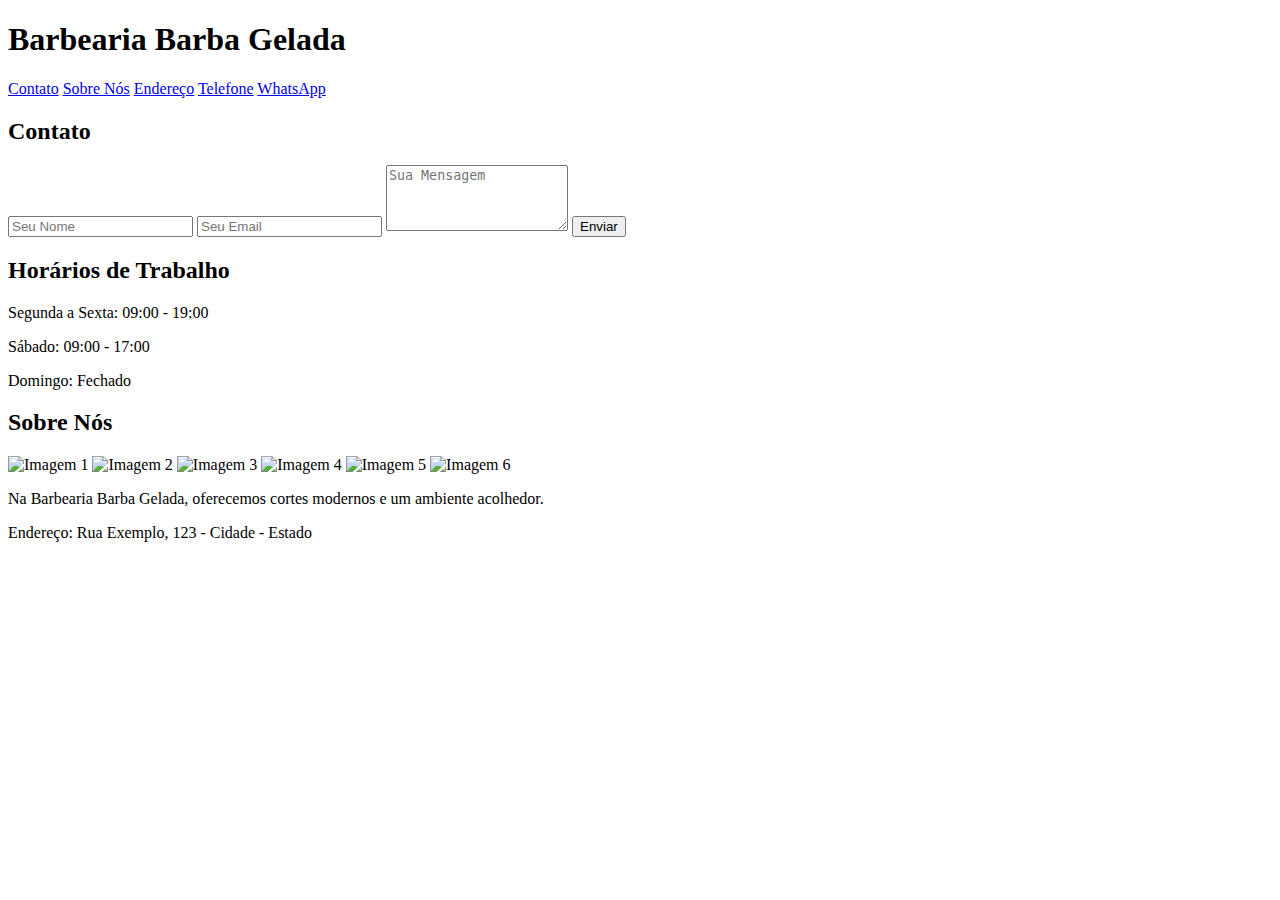
==== index.html @ 3e1a74d1 "x" ====
<!DOCTYPE html>
<html lang="pt-BR">
<head>
    <meta charset="UTF-8">
    <meta name="viewport" content="width=device-width, initial-scale=1.0">
    <title>Barbearia Barba Gelada</title>
    <link rel="stylesheet" href="styles.css">
</head>
<body>
    <header>
        <h1>Barbearia Barba Gelada</h1>
        <nav>
            <a href="#contato">Contato</a>
            <a href="#sobre">Sobre Nós</a>
            <a href="#endereco">Endereço</a>
            <a href="tel:+5511999999999">Telefone</a>
            <a href="https://api.whatsapp.com/send?phone=5511999999999">WhatsApp</a>
        </nav>
    </header>
    <div class="container">
        <section id="contato">
            <h2>Contato</h2>
            <form>
                <input type="text" placeholder="Seu Nome" required>
                <input type="email" placeholder="Seu Email" required>
                <textarea placeholder="Sua Mensagem" rows="4" required></textarea>
                <button type="submit">Enviar</button>
            </form>
        </section>
        <section class="hours">
            <h2>Horários de Trabalho</h2>
            <p>Segunda a Sexta: 09:00 - 19:00</p>
            <p>Sábado: 09:00 - 17:00</p>
            <p>Domingo: Fechado</p>
        </section>
        <section id="sobre" class="about">
            <h2>Sobre Nós</h2>
            <img src="caminho/para/sua/imagem1.jpg" alt="Imagem 1" />
            <img src="caminho/para/sua/imagem2.jpg" alt="Imagem 2" />
            <img src="caminho/para/sua/imagem3.jpg" alt="Imagem 3" />
            <img src="caminho/para/sua/imagem4.jpg" alt="Imagem 4" />
            <img src="caminho/para/sua/imagem5.jpg" alt="Imagem 5" />
            <img src="caminho/para/sua/imagem6.jpg" alt="Imagem 6" />
            <p>Na Barbearia Barba Gelada, oferecemos cortes modernos e um ambiente acolhedor.</p>
        </section>
    </div>
    <footer id="endereco">
        <p>Endereço: Rua Exemplo, 123 - Cidade - Estado</p>
    </footer>
</body>
</html>
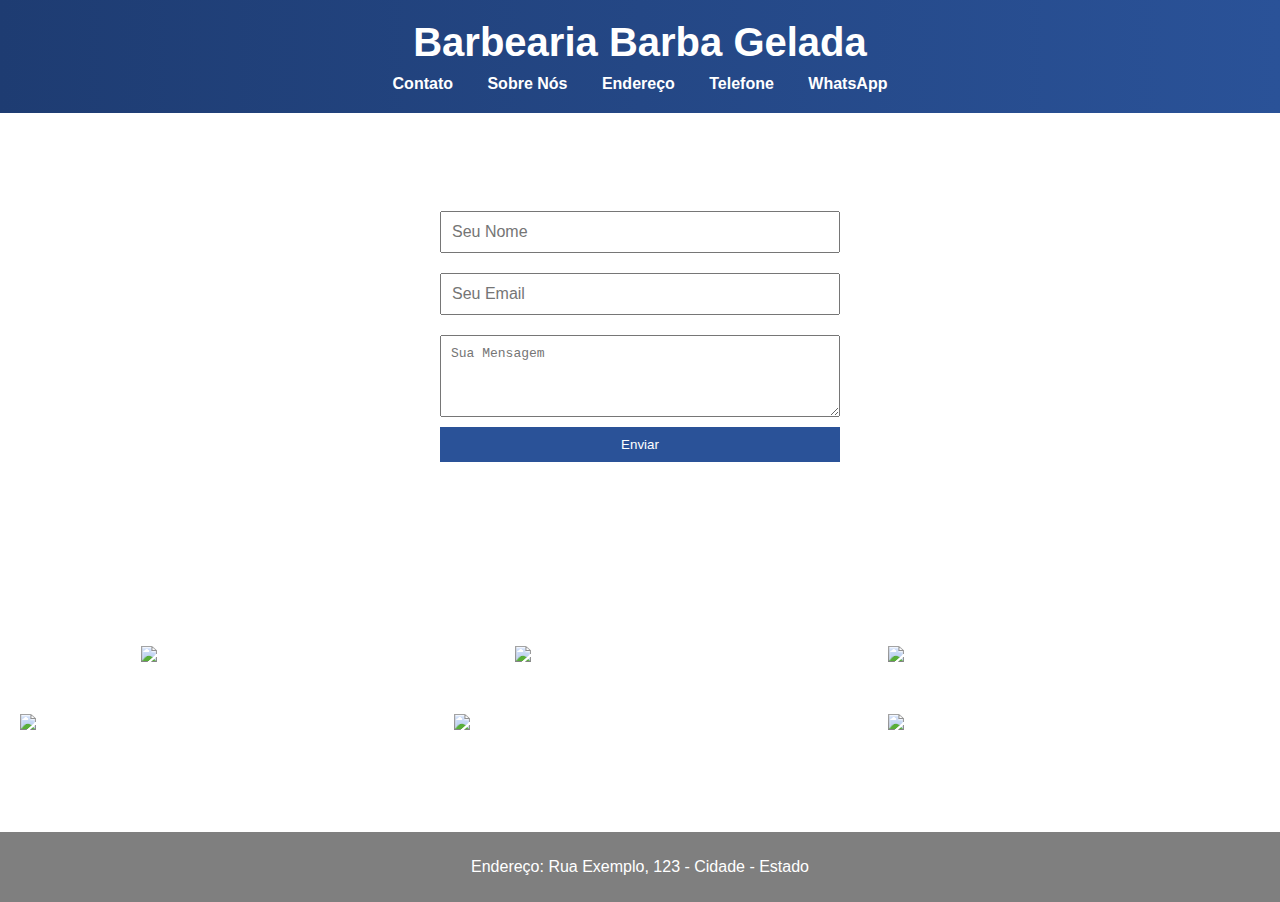
==== commit c6892737: "x" ====
--- a/index.html
+++ b/index.html
@@ -4,7 +4,7 @@
     <meta charset="UTF-8">
     <meta name="viewport" content="width=device-width, initial-scale=1.0">
     <title>Barbearia Barba Gelada</title>
-    <link rel="stylesheet" href="styles.css">
+    <link rel="stylesheet" href="css/styles.css">
 </head>
 <body>
     <header>
--- a/css/styles.css
+++ b/css/styles.css
@@ -0,0 +1,81 @@
+body {
+    font-family: Arial, sans-serif;
+    margin: 0;
+    padding: 0;
+    background-image: url('caminho/para/sua/imagem-de-fundo.jpg');
+    background-size: cover;
+    color: #fff;
+}
+
+header {
+    background: linear-gradient(to right, #1e3c72, #2a5298);
+    padding: 20px;
+    text-align: center;
+}
+
+h1 {
+    margin: 0;
+    font-size: 2.5em;
+}
+
+nav {
+    margin-top: 10px;
+}
+
+nav a {
+    color: white;
+    margin: 0 15px;
+    text-decoration: none;
+    font-weight: bold;
+}
+
+.container {
+    padding: 20px;
+}
+
+.contact-info, .hours {
+    margin: 20px 0;
+}
+
+.about {
+    display: flex;
+    flex-wrap: wrap;
+    justify-content: space-between;
+}
+
+.about img {
+    width: 30%;
+    margin: 10px 0;
+}
+
+footer {
+    text-align: center;
+    margin-top: 20px;
+    padding: 10px;
+    background: rgba(0, 0, 0, 0.5);
+}
+
+form {
+    display: flex;
+    flex-direction: column;
+    max-width: 400px;
+    margin: auto;
+}
+
+form input, form textarea {
+    margin: 10px 0;
+    padding: 10px;
+    font-size: 1em;
+}
+
+form button {
+    padding: 10px;
+    background: #2a5298;
+    color: white;
+    border: none;
+    cursor: pointer;
+}
+
+form button:hover {
+    background: #1e3c72;
+}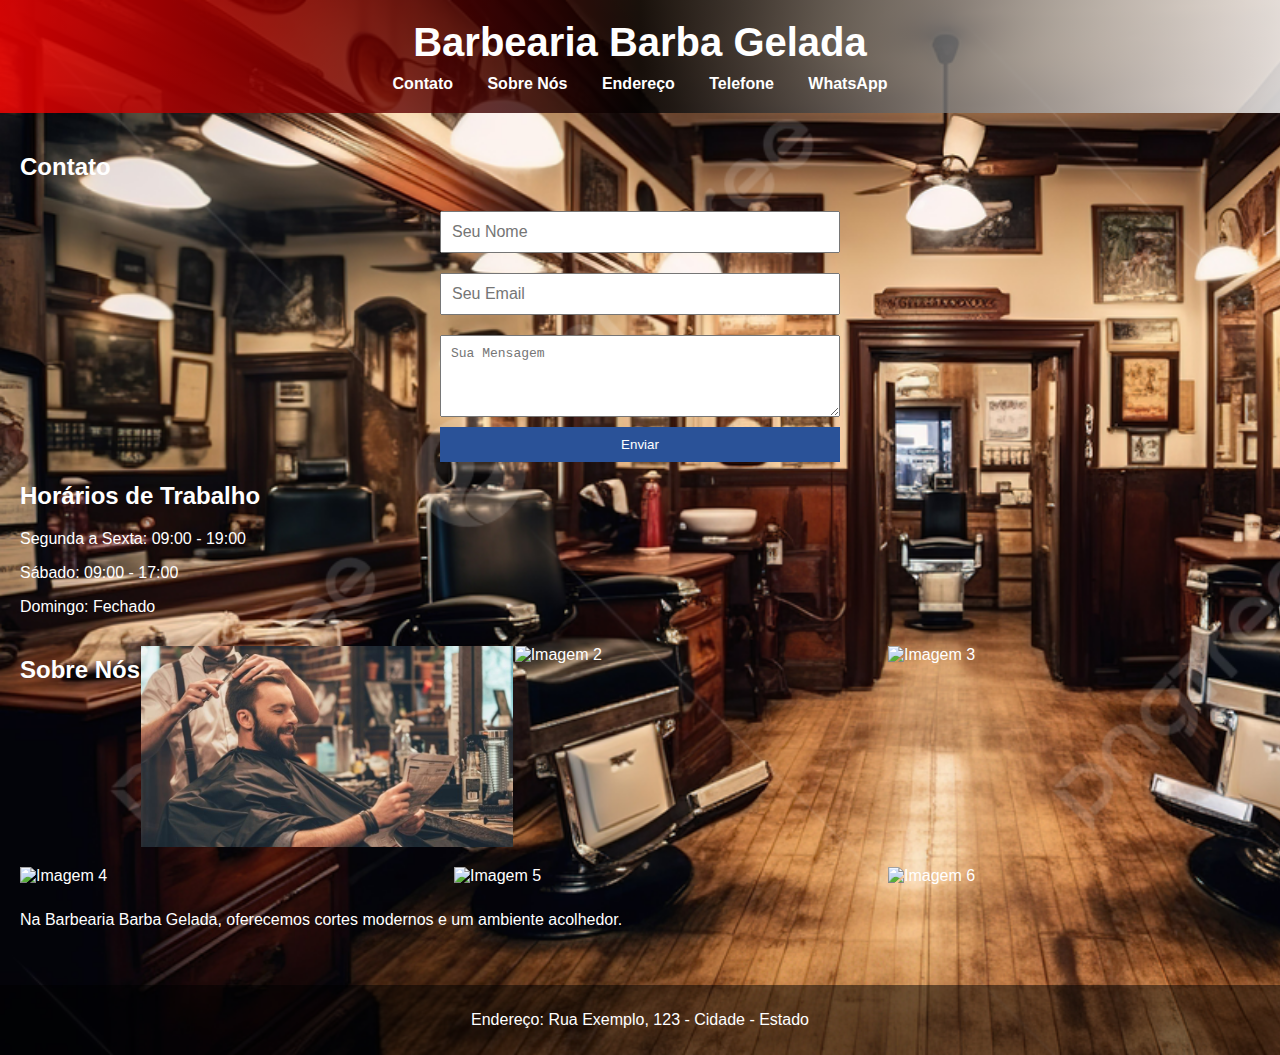
==== commit ea4d4305: "x" ====
--- a/index.html
+++ b/index.html
@@ -35,7 +35,7 @@
         </section>
         <section id="sobre" class="about">
             <h2>Sobre Nós</h2>
-            <img src="caminho/para/sua/imagem1.jpg" alt="Imagem 1" />
+            <img src="../img/foto001.jpg" alt="Imagem 1" />
             <img src="caminho/para/sua/imagem2.jpg" alt="Imagem 2" />
             <img src="caminho/para/sua/imagem3.jpg" alt="Imagem 3" />
             <img src="caminho/para/sua/imagem4.jpg" alt="Imagem 4" />
--- a/css/styles.css
+++ b/css/styles.css
@@ -2,13 +2,13 @@
     font-family: Arial, sans-serif;
     margin: 0;
     padding: 0;
-    background-image: url('caminho/para/sua/imagem-de-fundo.jpg');
+    background-image: url('../img/background.jpg');
     background-size: cover;
     color: #fff;
 }
 
 header {
-    background: linear-gradient(to right, #1e3c72, #2a5298);
+    background: linear-gradient(to right, rgba(255, 0, 0, 0.8), rgba(0, 0, 0, 0.8), rgba(255, 255, 255, 0.8));
     padding: 20px;
     text-align: center;
 }
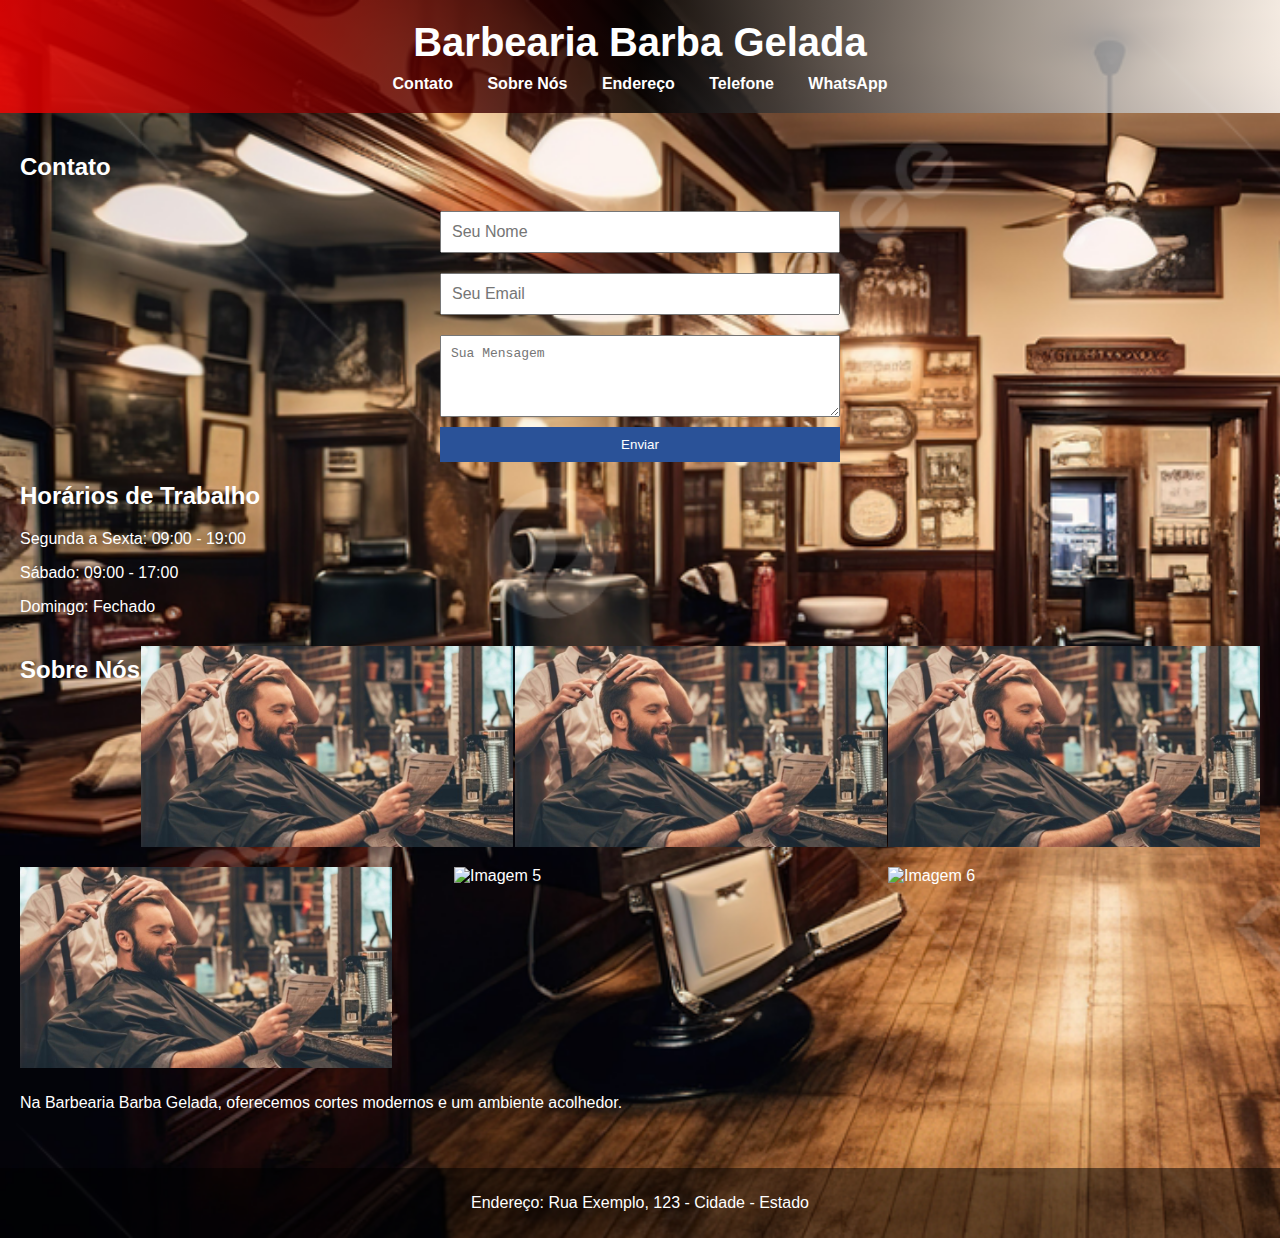
==== commit 2996647e: "x" ====
--- a/index.html
+++ b/index.html
@@ -35,10 +35,10 @@
         </section>
         <section id="sobre" class="about">
             <h2>Sobre Nós</h2>
-            <img src="../img/foto001.jpg" alt="Imagem 1" />
-            <img src="caminho/para/sua/imagem2.jpg" alt="Imagem 2" />
-            <img src="caminho/para/sua/imagem3.jpg" alt="Imagem 3" />
-            <img src="caminho/para/sua/imagem4.jpg" alt="Imagem 4" />
+            <img src="img/foto001.jpg" alt="Imagem 1" />
+            <img src="img/foto001.jpg" alt="Imagem 2" />
+            <img src="img/foto001.jpg" alt="Imagem 3" />
+            <img src="img/foto001.jpg" alt="Imagem 4" />
             <img src="caminho/para/sua/imagem5.jpg" alt="Imagem 5" />
             <img src="caminho/para/sua/imagem6.jpg" alt="Imagem 6" />
             <p>Na Barbearia Barba Gelada, oferecemos cortes modernos e um ambiente acolhedor.</p>
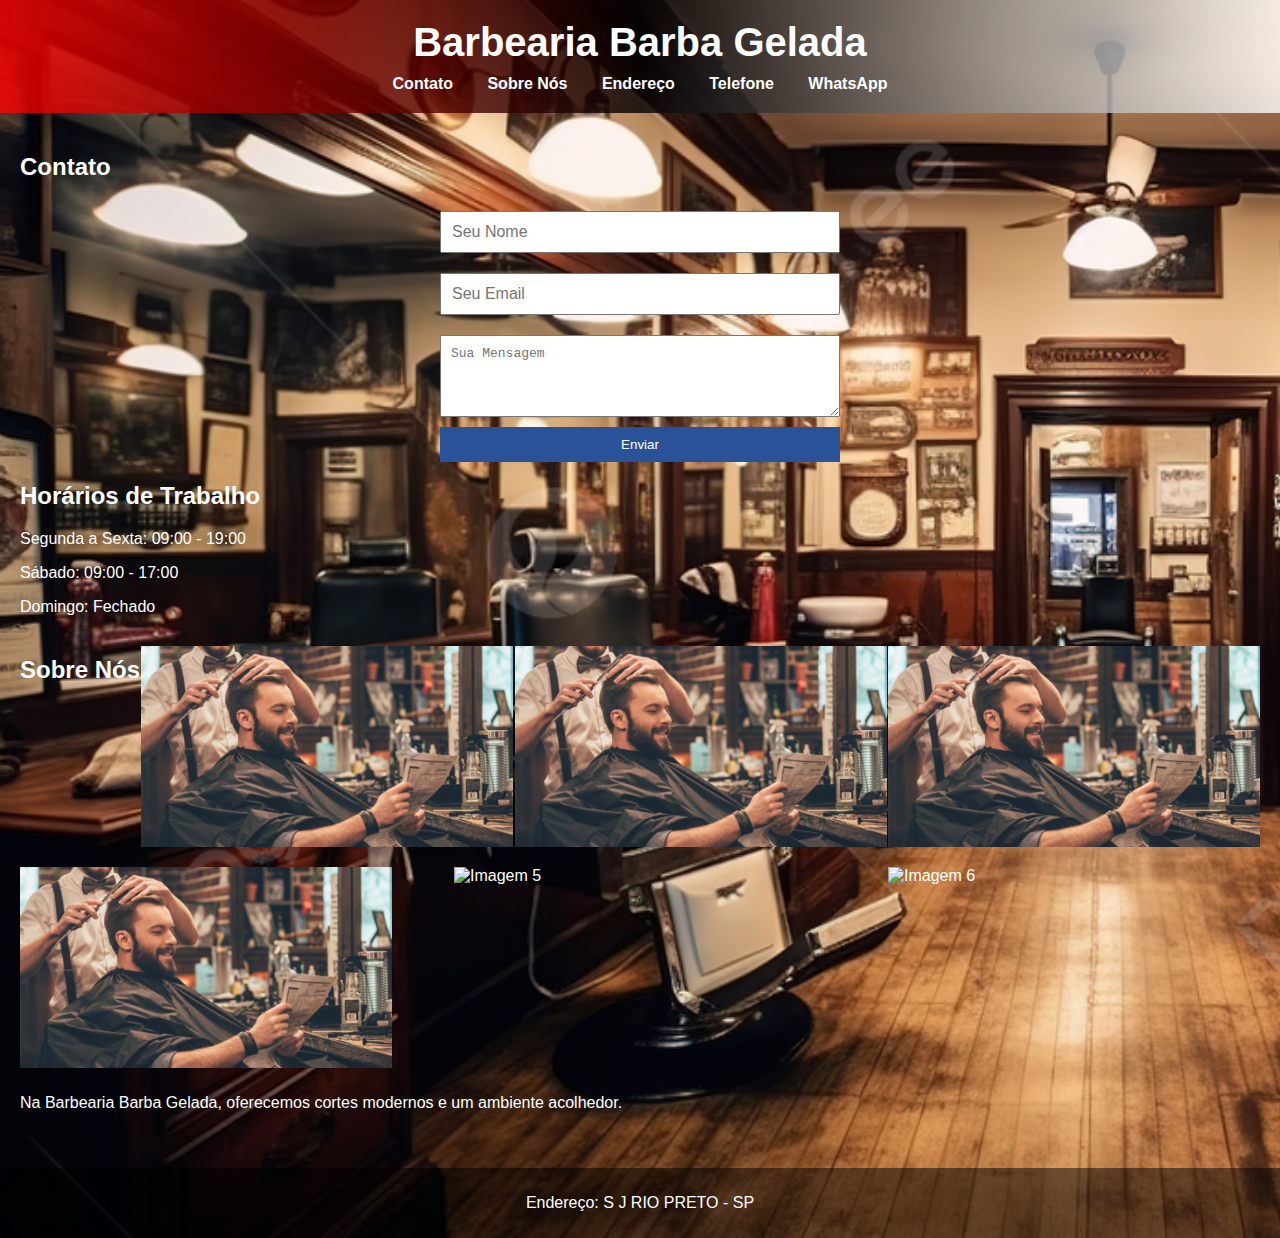
==== commit 932ecae8: "X" ====
--- a/index.html
+++ b/index.html
@@ -45,7 +45,7 @@
         </section>
     </div>
     <footer id="endereco">
-        <p>Endereço: Rua Exemplo, 123 - Cidade - Estado</p>
+        <p>Endereço: S J RIO PRETO - SP </p>
     </footer>
 </body>
 </html>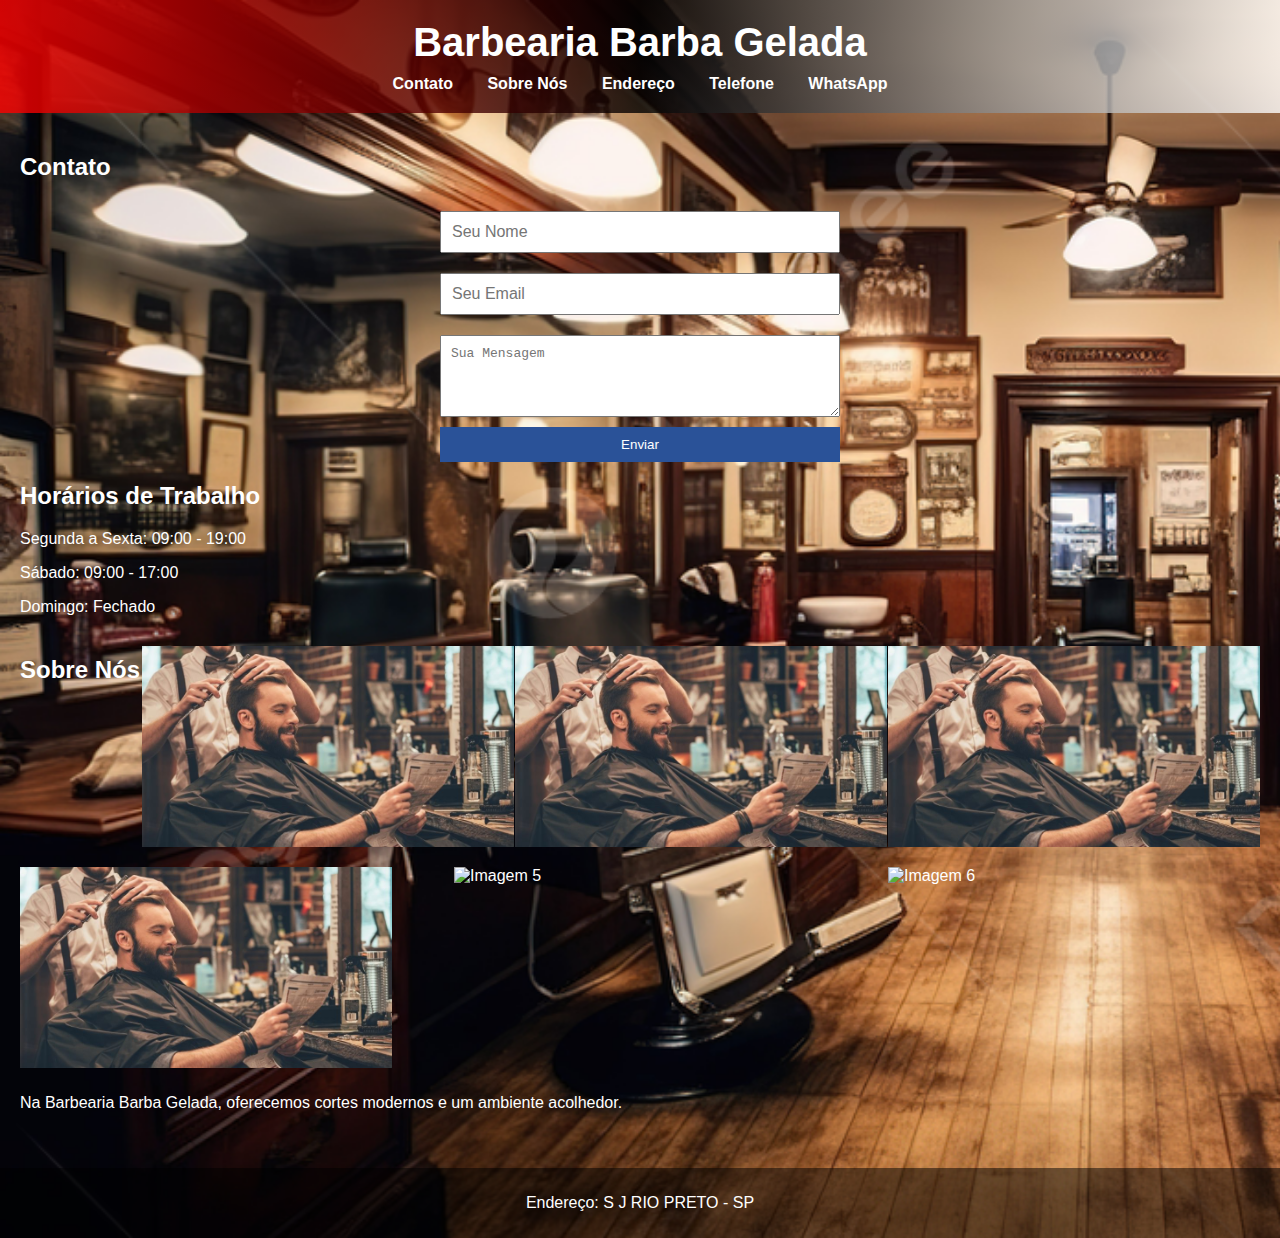
==== commit ee92c36f: "x" ====
--- a/index.html
+++ b/index.html
@@ -34,7 +34,7 @@
             <p>Domingo: Fechado</p>
         </section>
         <section id="sobre" class="about">
-            <h2>Sobre Nós</h2>
+            <h2>Sobre Nós</h2></br>
             <img src="img/foto001.jpg" alt="Imagem 1" />
             <img src="img/foto001.jpg" alt="Imagem 2" />
             <img src="img/foto001.jpg" alt="Imagem 3" />
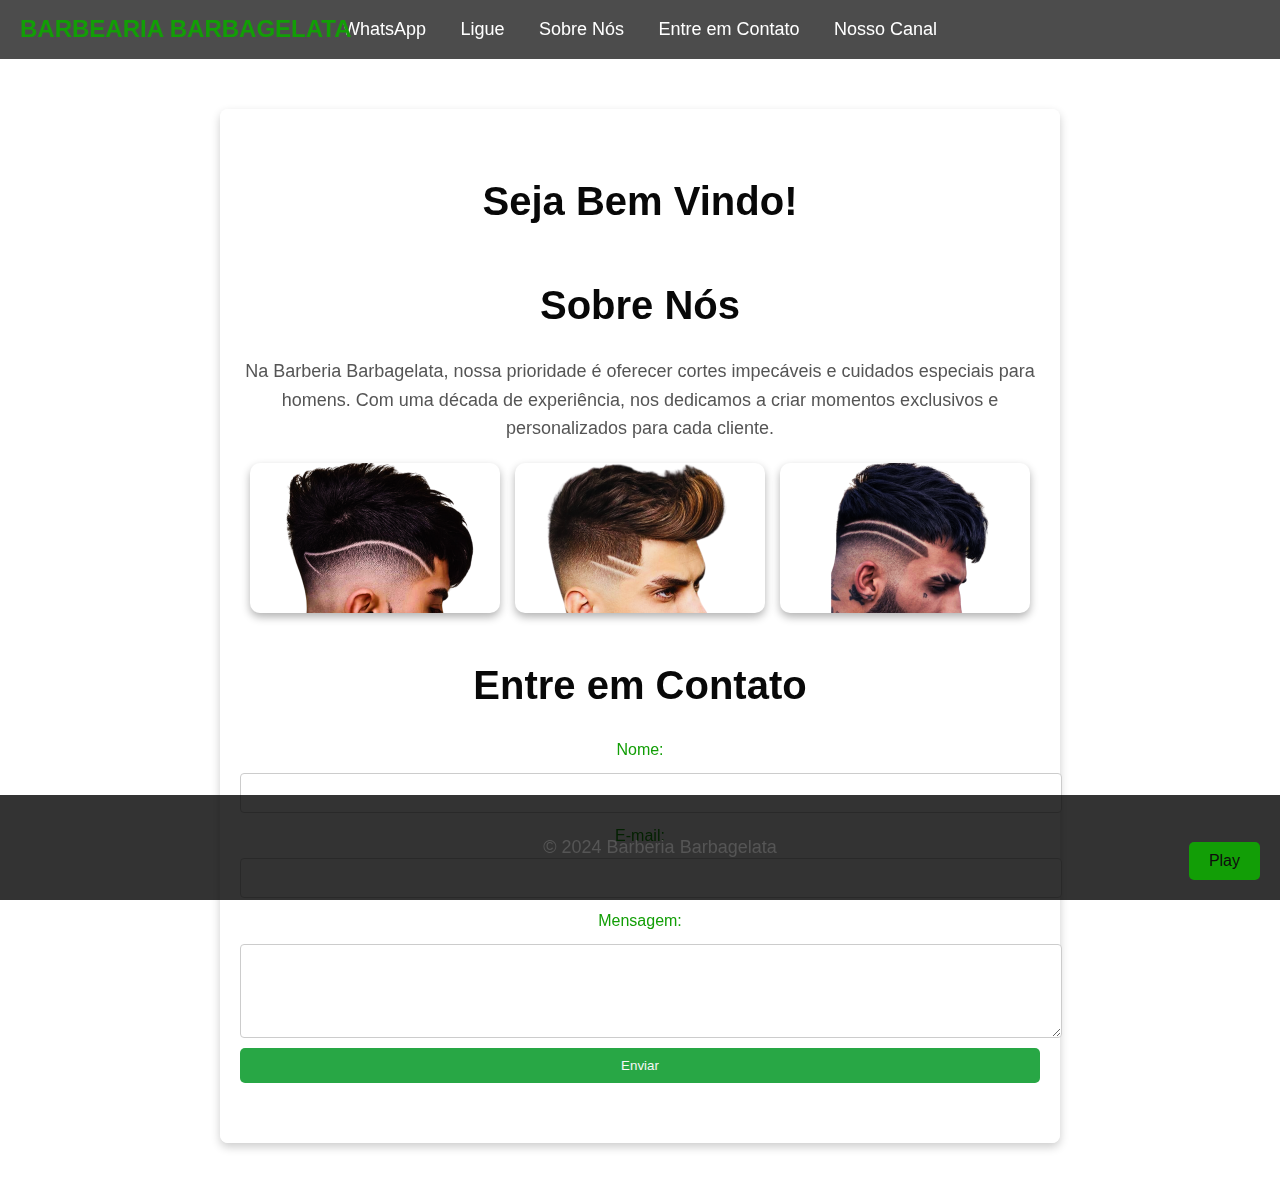
==== commit 34e31962: "Add files via upload" ====
--- a/index.html
+++ b/index.html
@@ -3,49 +3,87 @@
 <head>
     <meta charset="UTF-8">
     <meta name="viewport" content="width=device-width, initial-scale=1.0">
-    <title>Barbearia Barba Gelada</title>
-    <link rel="stylesheet" href="css/styles.css">
+    <title>Barbearia Barbagelata</title>
+    <link rel="stylesheet" href="css/style.css">
 </head>
 <body>
+    <!-- Vídeo de Fundo -->
+    <video id="background-video" src="imagens/fundox.mp4" autoplay loop muted></video>
+
+    <!-- Áudio -->
+    <audio id="background-music" src="mp3/capaaudi.mp3" autoplay loop></audio>
+
+    <!-- Botão de Controle de Música -->
+    <div id="audio-controls">
+        <button id="toggle-audio">Play</button>
+    </div>
+
     <header>
-        <h1>Barbearia Barba Gelada</h1>
+        <div class="logo">
+            <h1>BARBEARIA BARBAGELATA</h1>
+        </div>
         <nav>
-            <a href="#contato">Contato</a>
-            <a href="#sobre">Sobre Nós</a>
-            <a href="#endereco">Endereço</a>
-            <a href="tel:+5511999999999">Telefone</a>
-            <a href="https://api.whatsapp.com/send?phone=5511999999999">WhatsApp</a>
+            <ul>
+                <li><a href="https://api.whatsapp.com/send?phone=(11) 91000-2248" target="_blank">WhatsApp</a></li>
+                <li><a href="17999999999">Ligue</a></li>
+                <li><a href="#sobre-nos">Sobre Nós</a></li>
+                <li><a href="#contato">Entre em Contato</a></li>
+                <li><a href="https://www.zztop.com/tour" target="_blank">Nosso Canal</a></li>
+            </ul>
         </nav>
     </header>
-    <div class="container">
-        <section id="contato">
-            <h2>Contato</h2>
-            <form>
-                <input type="text" placeholder="Seu Nome" required>
-                <input type="email" placeholder="Seu Email" required>
-                <textarea placeholder="Sua Mensagem" rows="4" required></textarea>
-                <button type="submit">Enviar</button>
+
+    <main>
+        <section id="whatsapp" class="section">
+            <h2>Seja Bem Vindo!</h2>
+        </section>
+
+        <section id="sobre-nos" class="section">
+            <h2>Sobre Nós</h2>
+            <p>Na Barberia Barbagelata, nossa prioridade é oferecer cortes impecáveis e cuidados especiais para homens. Com uma década de experiência, nos dedicamos a criar momentos exclusivos e personalizados para cada cliente.</p>
+            
+            <div class="image-gallery">
+                <img src="imagens/img001.png" alt="Descrição da Imagem 1">
+                <img src="imagens/img002.png" alt="Descrição da Imagem 2">
+                <img src="imagens/img003.png" alt="Descrição da Imagem 3">
+            </div>
+        </section>
+
+        <section id="contato" class="section">
+            <h2>Entre em Contato</h2>
+            <form action="#" method="POST">
+                <label for="nome">Nome:</label>
+                <input type="text" id="nome" name="nome" required>
+
+                <label for="email">E-mail:</label>
+                <input type="email" id="email" name="email" required>
+
+                <label for="mensagem">Mensagem:</label>
+                <textarea id="mensagem" name="mensagem" rows="4" required></textarea>
+
+                <button type="submit" class="btn">Enviar</button>
             </form>
         </section>
-        <section class="hours">
-            <h2>Horários de Trabalho</h2>
-            <p>Segunda a Sexta: 09:00 - 19:00</p>
-            <p>Sábado: 09:00 - 17:00</p>
-            <p>Domingo: Fechado</p>
-        </section>
-        <section id="sobre" class="about">
-            <h2>Sobre Nós</h2></br>
-            <img src="img/foto001.jpg" alt="Imagem 1" />
-            <img src="img/foto001.jpg" alt="Imagem 2" />
-            <img src="img/foto001.jpg" alt="Imagem 3" />
-            <img src="img/foto001.jpg" alt="Imagem 4" />
-            <img src="caminho/para/sua/imagem5.jpg" alt="Imagem 5" />
-            <img src="caminho/para/sua/imagem6.jpg" alt="Imagem 6" />
-            <p>Na Barbearia Barba Gelada, oferecemos cortes modernos e um ambiente acolhedor.</p>
-        </section>
-    </div>
-    <footer id="endereco">
-        <p>Endereço: S J RIO PRETO - SP </p>
+    </main>
+
+    <footer>
+        <p>© 2024 Barberia Barbagelata</p>
     </footer>
+
+    <script>
+        // JavaScript para controle de áudio
+        const audio = document.getElementById('background-music');
+        const toggleButton = document.getElementById('toggle-audio');
+
+        toggleButton.addEventListener('click', () => {
+            if (audio.paused) {
+                audio.play();
+                toggleButton.textContent = 'Pausar';
+            } else {
+                audio.pause();
+                toggleButton.textContent = 'Play';
+            }
+        });
+    </script>
 </body>
-</html>+</html>
--- a/css/style.css
+++ b/css/style.css
@@ -0,0 +1,205 @@
+/* Estilos para o vídeo de fundo */
+#background-video {
+    position: fixed;
+    top: 0;
+    left: 0;
+    width: 100%;
+    height: 100%;
+    object-fit: cover;
+    z-index: -1; /* Garante que o vídeo fique atrás dos outros elementos */
+}
+
+/* Estilos para o áudio e botão de controle */
+#audio-controls {
+    position: fixed;
+    bottom: 20px;
+    right: 20px;
+    z-index: 2; /* Garante que o botão fique acima dos outros elementos */
+}
+
+#audio-controls button {
+    background-color: rgb(18, 158, 6);
+    color: rgb(14, 13, 13);
+    padding: 10px 20px;
+    border: none;
+    border-radius: 5px;
+    cursor: pointer;
+    font-size: 16px;
+    transition: background-color 0.3s;
+}
+
+#audio-controls button:hover {
+    background-color: #0056b3;
+}
+
+/* Outros estilos para a página */
+body {
+    font-family: 'Trebuchet MS', 'Lucida Sans Unicode', 'Lucida Grande', 'Lucida Sans', Arial, sans-serif;
+    margin: 0;
+    padding: 0;
+    line-height: 1.6;
+    color: #fff;
+    overflow-x: hidden;
+}
+
+header {
+    background: rgba(0, 0, 0, 0.7);
+    padding: 15px;
+    text-align: center;
+    position: relative;
+    z-index: 1;
+}
+
+.logo {
+    position: absolute;
+    top: 10px;
+    left: 20px;
+}
+
+.logo h1 {
+    font-size: 24px;
+    color: rgb(18, 158, 6);
+    margin: 0;
+    padding: 0;
+    text-transform: uppercase;
+    font-weight: bold;
+    font-family: 'Trebuchet MS', 'Lucida Sans Unicode', 'Lucida Grande', 'Lucida Sans', Arial, sans-serif;
+}
+
+nav ul {
+    list-style-type: none;
+    padding: 0;
+    margin: 0;
+}
+
+nav ul li {
+    display: inline;
+    margin: 0 15px;
+}
+
+nav ul li a {
+    color: rgb(255, 255, 255);
+    text-decoration: none;
+    font-size: 18px;
+    font-family: 'Trebuchet MS', 'Lucida Sans Unicode', 'Lucida Grande', 'Lucida Sans', Arial, sans-serif;
+
+}
+
+nav ul li a:hover {
+    text-decoration: underline;
+}
+
+main {
+    max-width: 800px;
+    margin: 50px auto;
+    padding: 20px;
+    background-color: white;
+    box-shadow: 0 4px 10px rgba(0, 0, 0, 0.2);
+    border-radius: 8px;
+    background: rgba(255, 255, 255, 0.9);
+    position: relative;
+    z-index: 1;
+}
+
+.image-gallery {
+    display: flex;
+    justify-content: center;
+    gap: 15px;
+    margin-top: 20px;
+}
+
+.image-gallery img {
+    width: auto;
+    height: 150px;
+    border-radius: 10px;
+    box-shadow: 0 4px 8px rgba(0, 0, 0, 0.3);
+    transition: transform 0.3s ease, box-shadow 0.3s ease;
+}
+
+.image-gallery img:hover {
+    transform: scale(1.05);
+    box-shadow: 0 6px 12px rgba(0, 0, 0, 0.4);
+}
+
+.section {
+    margin: 40px 0;
+    text-align: center;
+    color: rgb(18, 158, 6);
+    font-family: 'Trebuchet MS', 'Lucida Sans Unicode', 'Lucida Grande', 'Lucida Sans', Arial, sans-serif;
+}
+
+h2 {
+    font-size: 40px;
+    margin-bottom: 20px;
+    color: #080808;
+    font-family: 'Trebuchet MS', 'Lucida Sans Unicode', 'Lucida Grande', 'Lucida Sans', Arial, sans-serif;
+}
+
+p {
+    font-size: 18px;
+    color: #555;
+}
+
+.btn {
+    display: inline-block;
+    background-color: #007BFF;
+    color: rgb(5, 5, 5);
+    padding: 10px 20px;
+    text-decoration: none;
+    border-radius: 5px;
+    transition: background-color 0.3s;
+}
+
+.btn:hover {
+    background-color: #0056b3;
+}
+
+form {
+    display: flex;
+    flex-direction: column;
+    gap: 10px;
+}
+
+input, textarea {
+    padding: 10px;
+    font-size: 16px;
+    border: 1px solid #ccc;
+    border-radius: 4px;
+    width: 100%;
+}
+
+button[type="submit"] {
+    background-color: #28a745;
+    color: rgb(247, 247, 247);
+    padding: 10px;
+    border: none;
+    border-radius: 5px;
+    cursor: pointer;
+    transition: background-color 0.3s;
+}
+
+button[type="submit"]:hover {
+    background-color: rgb(18, 158, 6);
+}
+
+footer {
+    text-align: center;
+    padding: 20px;
+    background: rgba(0, 0, 0, 0.8);
+    color: white;
+    position: fixed;
+    width: 100%;
+    bottom: 0;
+    z-index: 1;
+}
+
+@media (max-width: 768px) {
+    nav ul li {
+        display: block;
+        margin: 10px 0;
+    }
+
+    main {
+        padding: 10px;
+    }
+}
